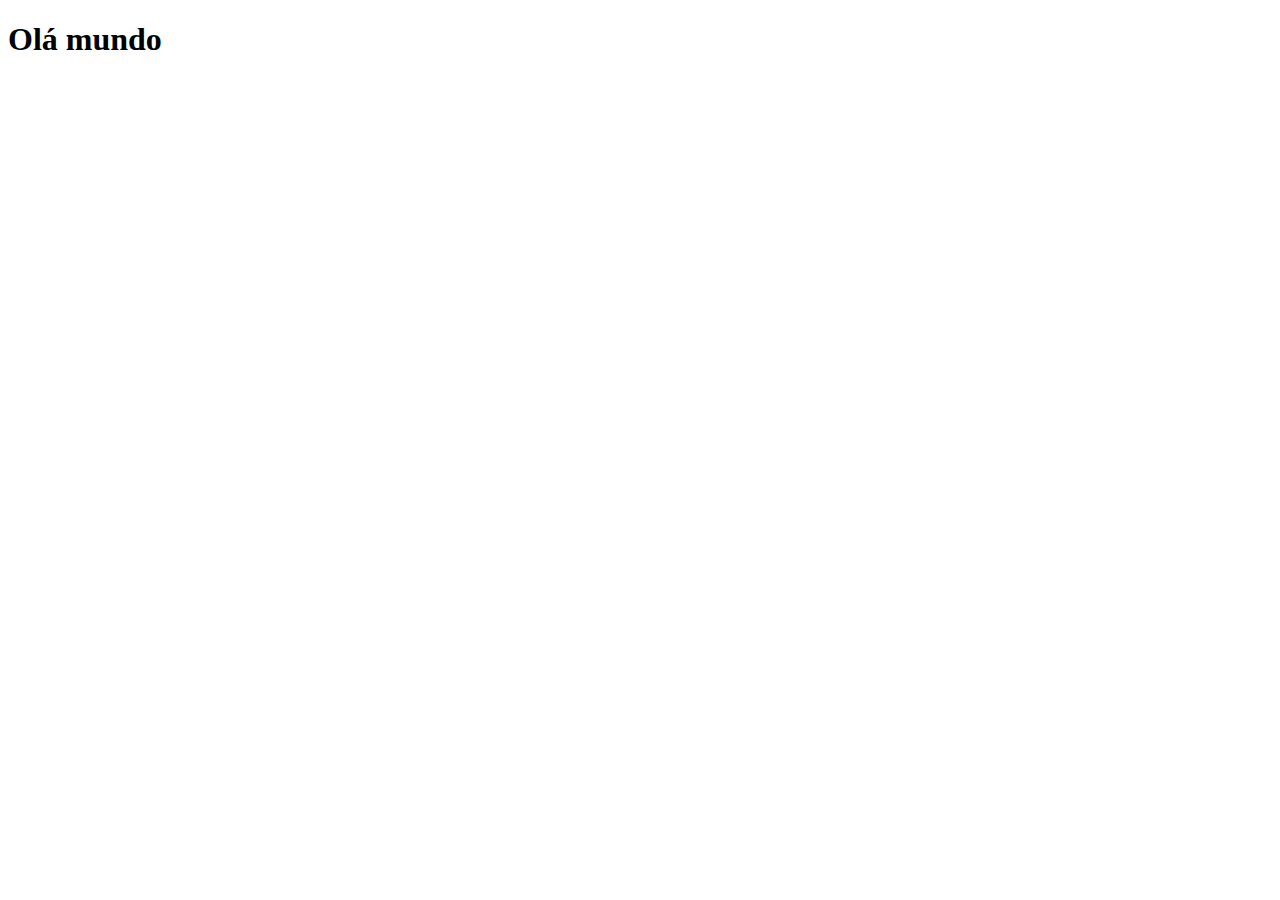
==== index.html @ 7056c416 "Create index.html" ====
<!DOCTYPE html>
<html lang="pt-br">
<head>
    <meta charset="UTF-8">
    <meta http-equiv="X-UA-Compatible" content="IE=edge">
    <meta name="viewport" content="width=device-width, initial-scale=1.0">
    <title>Projeto Redes Sociais</title>
    <link rel="shortcut icon" href="favicon.ico" type="image/x-icon">
</head>
<body>
    <h1>Olá mundo</h1>
</body>
</html>
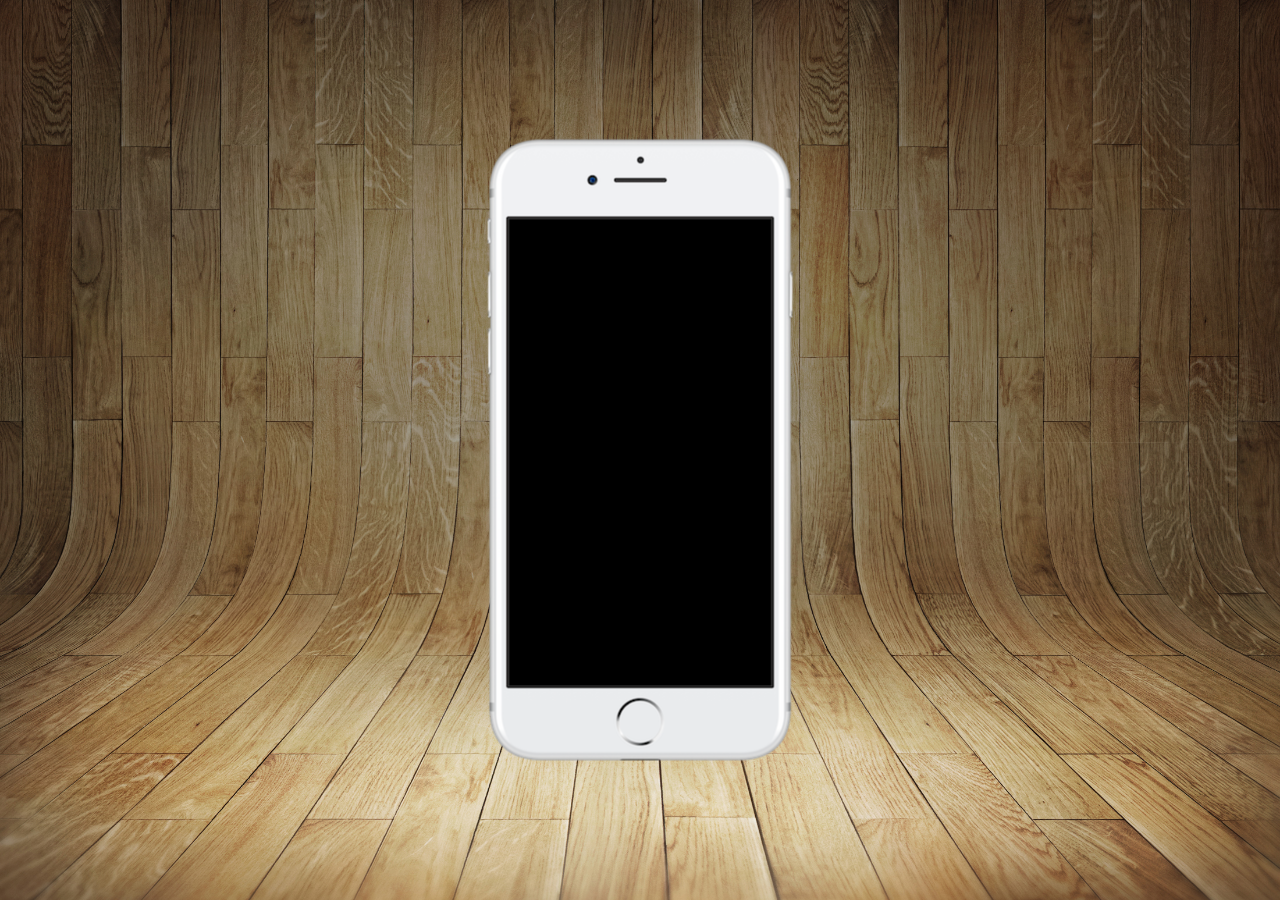
==== commit 070dec6a: "background" ====
--- a/index.html
+++ b/index.html
@@ -6,8 +6,16 @@
     <meta name="viewport" content="width=device-width, initial-scale=1.0">
     <title>Projeto Redes Sociais</title>
     <link rel="shortcut icon" href="favicon.ico" type="image/x-icon">
+    <link rel="stylesheet" href="estilos/style.css">
 </head>
 <body>
-    <h1>Olá mundo</h1>
+    <main>
+        <section id="telefone">
+            
+        </section>
+        <section id="redes-sociais">
+
+        </section>
+    </main>
 </body>
 </html>--- a/estilos/style.css
+++ b/estilos/style.css
@@ -0,0 +1,34 @@
+@charset "UTF-8";
+
+* {
+    margin: 0px;
+    padding: 0px;
+    font-family: Arial, Helvetica, sans-serif;
+}
+
+html, body {
+    height: 100vh;
+    width: 100vw;
+    background-color: black;
+}
+
+body {
+    background: url(../imagens/fundo-madeira.jpg) no-repeat top center;
+    background-size: cover;
+    background-attachment: fixed;
+}
+
+main {
+    height: 100vh;
+    position: relative;
+}
+
+#telefone {
+    position: absolute;
+    top: 50%;
+    left: 50%;
+    transform: translate(-50%, -50%);
+    height: 627px;
+    width: 311px;
+    background: url(../imagens/frame-iphone.png) no-repeat;
+}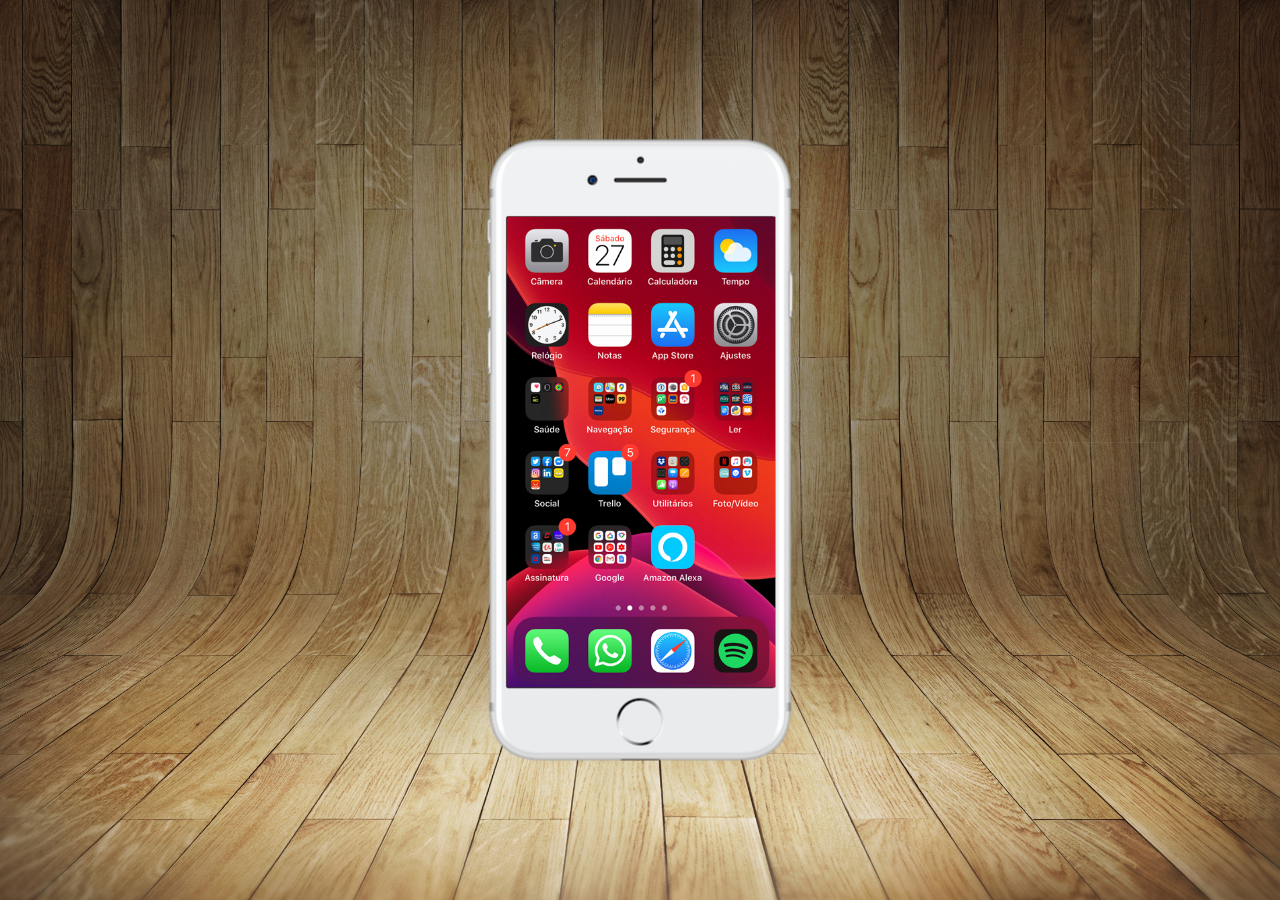
==== commit a7b644a8: "criei a tela home" ====
--- a/index.html
+++ b/index.html
@@ -11,7 +11,7 @@
 <body>
     <main>
         <section id="telefone">
-            
+            <iframe src="home.html" name="tela" id="tela" frameborder="0"></iframe>
         </section>
         <section id="redes-sociais">
 
--- a/estilos/style.css
+++ b/estilos/style.css
@@ -31,4 +31,12 @@
     height: 627px;
     width: 311px;
     background: url(../imagens/frame-iphone.png) no-repeat;
+}
+
+#tela {
+    position: relative;
+    top: 80px;
+    left: 22px;
+    width: 269px;
+    height: 471px;
 }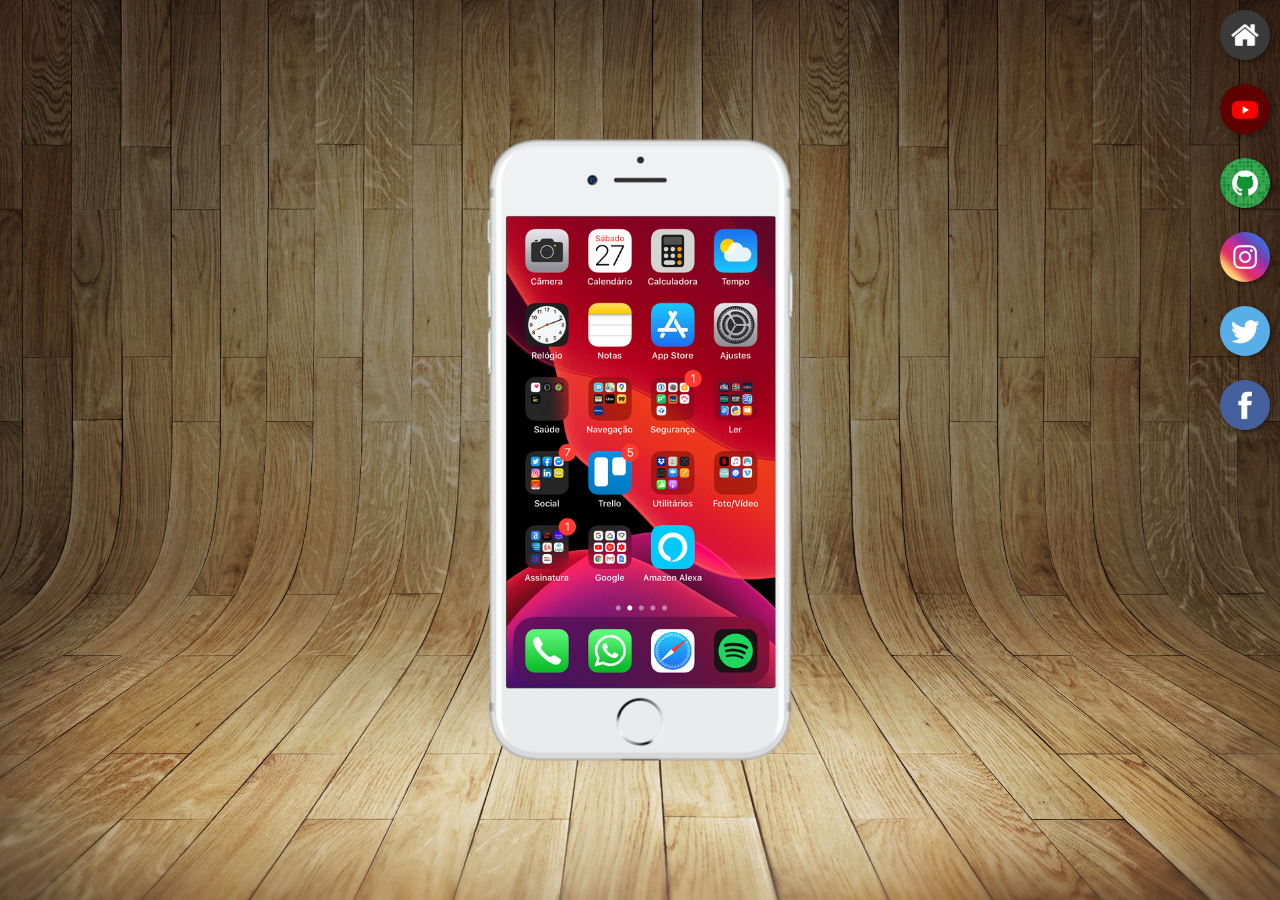
==== commit 56b455eb: "adicionando botões no site" ====
--- a/index.html
+++ b/index.html
@@ -11,10 +11,17 @@
 <body>
     <main>
         <section id="telefone">
-            <iframe src="home.html" name="tela" id="tela" frameborder="0"></iframe>
+            <iframe src="home.html" name="tela" id="tela" frameborder="0">
+                Seu navegador não é compatível com isso.
+            </iframe>
         </section>
         <section id="redes-sociais">
-
+            <a href="#" target="tela"><img src="imagens/logo-home.jpg" alt="home"></a> <br>
+            <a href="#" target="tela"><img src="imagens/logo-youtube.jpg" alt="Youtube"></a> <br>
+            <a href="#" target="tela"><img src="imagens/logo-github.jpg" alt="GitHub"></a> <br>
+            <a href="#" target="tela"><img src="imagens/logo-instagram.jpg" alt="Instagram"></a> <br>
+            <a href="#" target="tela"><img src="imagens/logo-twitter.jpg" alt="Twitter"></a> <br>
+            <a href="#" target="tela"><img src="imagens/logo-facebook.jpg" alt="Facebook"></a>
         </section>
     </main>
 </body>
--- a/estilos/style.css
+++ b/estilos/style.css
@@ -39,4 +39,23 @@
     left: 22px;
     width: 269px;
     height: 471px;
+}
+
+#redes-sociais {
+    text-align: right;
+}
+
+#redes-sociais img {
+    width: 50px;
+    margin: 10px;
+    border-radius: 50%;
+    box-shadow: 2px 2px 5px rgba(0, 0, 0, 0.400);
+    box-sizing: border-box;
+}
+
+#redes-sociais img:hover {
+    border:  2px solid rgba(255, 255, 255, 0.671);
+    transform: translate(-3px, -3px);
+    box-shadow: 5px 5px 10px rgba(0, 0, 0, 0.63);
+    transition: transform 0.2s, border 1s;
 }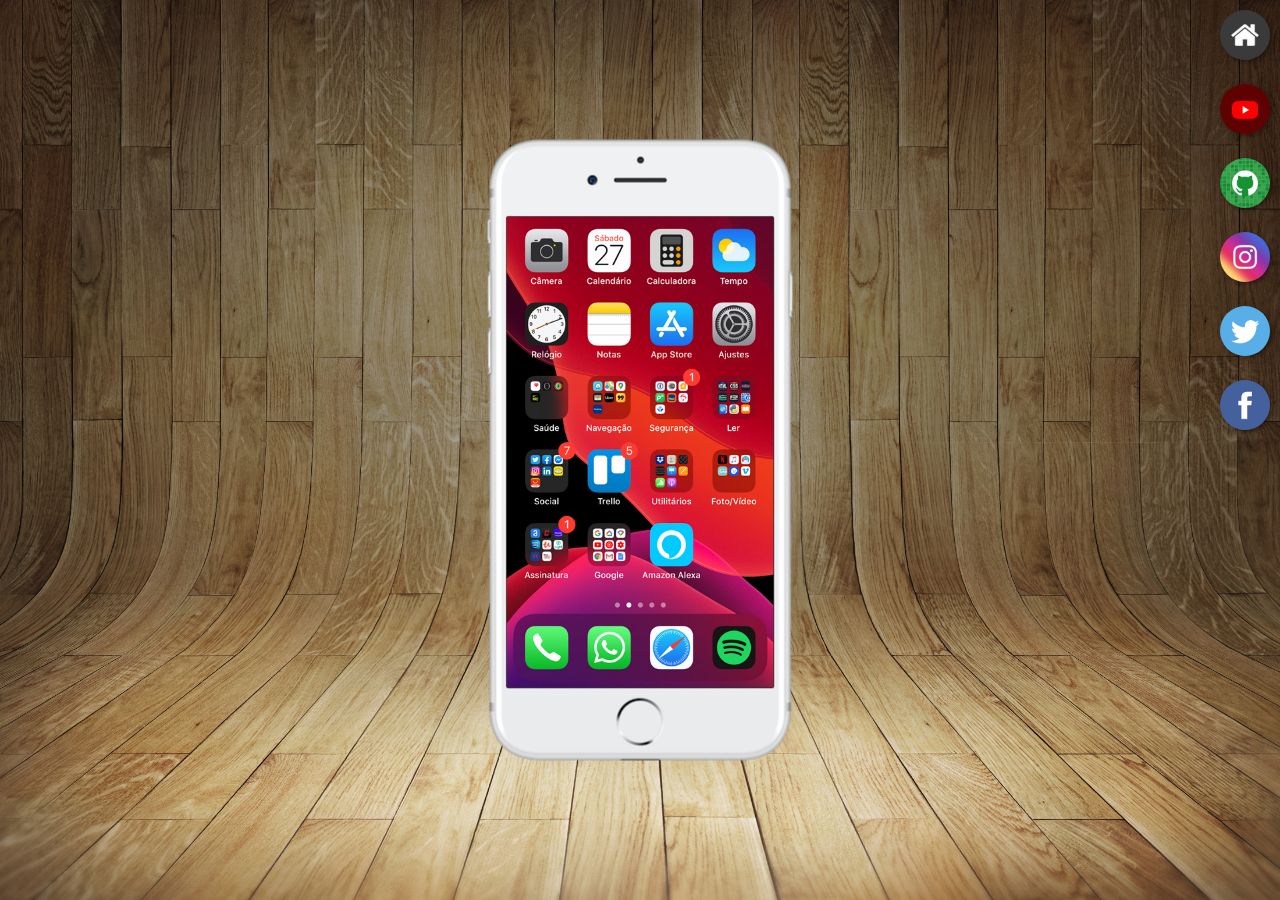
==== commit 132bc917: "finalização social" ====
--- a/index.html
+++ b/index.html
@@ -16,12 +16,12 @@
             </iframe>
         </section>
         <section id="redes-sociais">
-            <a href="#" target="tela"><img src="imagens/logo-home.jpg" alt="home"></a> <br>
-            <a href="#" target="tela"><img src="imagens/logo-youtube.jpg" alt="Youtube"></a> <br>
-            <a href="#" target="tela"><img src="imagens/logo-github.jpg" alt="GitHub"></a> <br>
-            <a href="#" target="tela"><img src="imagens/logo-instagram.jpg" alt="Instagram"></a> <br>
-            <a href="#" target="tela"><img src="imagens/logo-twitter.jpg" alt="Twitter"></a> <br>
-            <a href="#" target="tela"><img src="imagens/logo-facebook.jpg" alt="Facebook"></a>
+            <a href="home.html" target="tela"><img src="imagens/logo-home.jpg" alt="home"></a> <br>
+            <a href="youtube.html " target="tela"><img src="imagens/logo-youtube.jpg" alt="Youtube"></a> <br>
+            <a href="github.html" target="tela"><img src="imagens/logo-github.jpg" alt="GitHub"></a> <br>
+            <a href="instagram.html" target="tela"><img src="imagens/logo-instagram.jpg" alt="Instagram"></a> <br>
+            <a href="twitter.html" target="tela"><img src="imagens/logo-twitter.jpg" alt="Twitter"></a> <br>
+            <a href="facebook.html" target="tela"><img src="imagens/logo-facebook.jpg" alt="Facebook"></a>
         </section>
     </main>
 </body>
--- a/estilos/style.css
+++ b/estilos/style.css
@@ -37,7 +37,7 @@
     position: relative;
     top: 80px;
     left: 22px;
-    width: 269px;
+    width: 267px;
     height: 471px;
 }
 
@@ -53,6 +53,10 @@
     box-sizing: border-box;
 }
 
+#redes-sociais img:active {
+    transform: scale(50%);
+}
+
 #redes-sociais img:hover {
     border:  2px solid rgba(255, 255, 255, 0.671);
     transform: translate(-3px, -3px);
